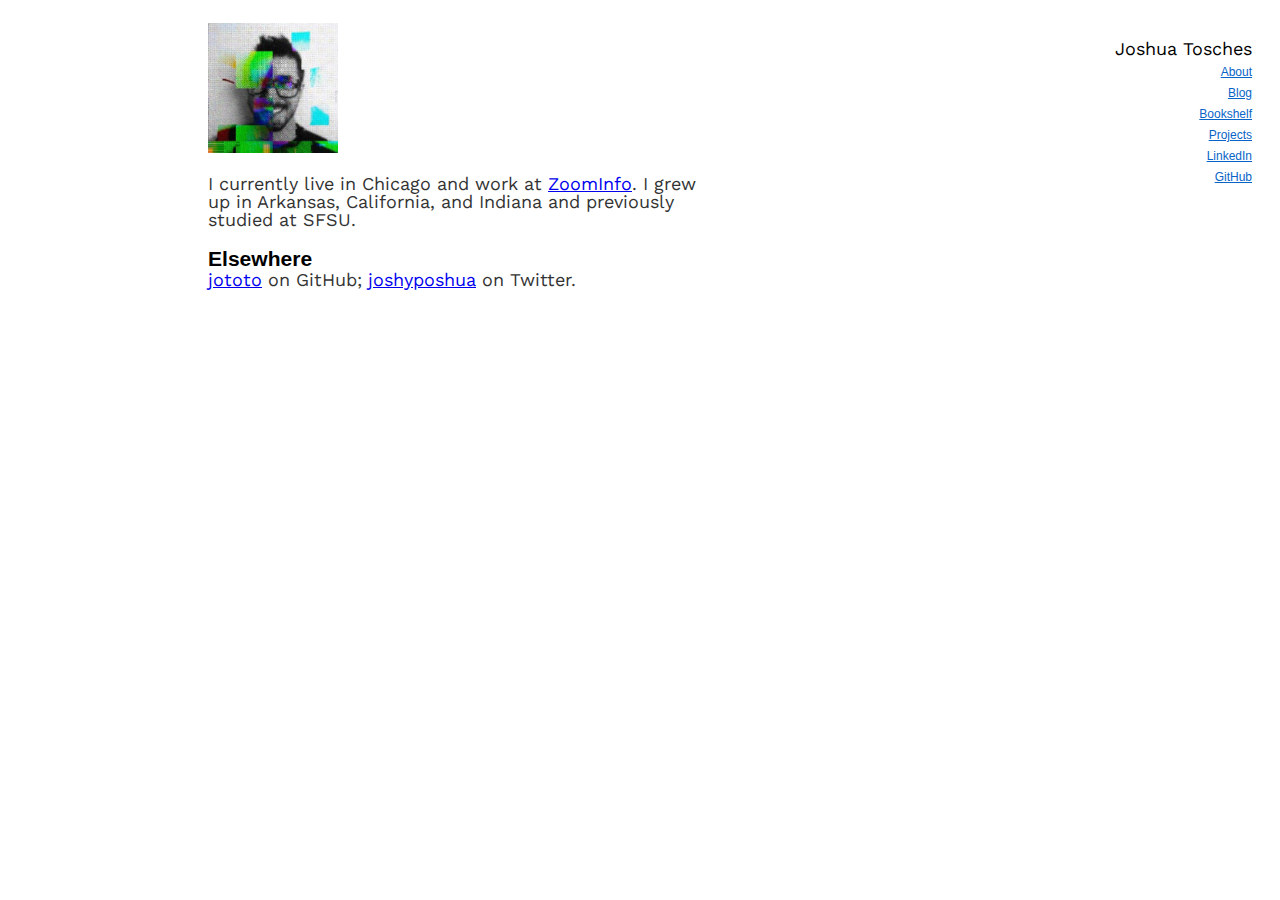
==== about.html @ 27180a7d "Update html formatting and css" ====
<!DOCTYPE html>
<html lang="en">

<head>
    <meta charset="utf-8">
    <meta name="viewport" content="width=device-width, initial-scale=1">
    <meta name="author" content="Joshua Tosches">
    <meta name="theme-color" content="#ffffff">
    <link rel="stylesheet" href="style.css">
    <title>About · Joshua Tosches</title>
</head>

<body>
    <div id="menu">
        <span class="title">Joshua Tosches</span>
        <ul>
            <li><a href="/about">About</a></li>
            <li><a href="/blog">Blog</a></li>
            <li><a href="/bookshelf">Bookshelf</a></li>
            <li><a href="/projects">Projects</a></li>
            <li></li>
            <li><a href="https://linkedin.com/in/joshua-tosches/">LinkedIn</a></li>
            <li><a href="https://github.com/jototo">GitHub</a></li>
        </ul>
    </div>
    <div id="left">&nbsp;</div>
    <div id="content">


        <img src="face.jpg" height="130" alt="Profile picture of Joshua Tosches">

        <p>I currently live in Chicago and work at <a href="https://zoominfo.com">ZoomInfo</a>. I grew up in
            Arkansas, California, and Indiana and previously studied at SFSU.</p>

        <h3>Elsewhere</h3>

        <p class="notop"><a href="https://github.com/jototo">jototo</a> on GitHub;
            <a href="https://twitter.com/joshyposhua">joshyposhua</a> on Twitter.
        </p>

    </div>
</body>

</html>
---- style.css ----
/* Import Google Fonts */
@import url('https://fonts.googleapis.com/css2?family=Work+Sans:wght@100;200;300;400;500;600;700;800;900&display=swap');

body {
  font-family: 'Work Sans', -apple-system, system-ui, sans-serif;
  font-size: 18px;
}

#menu {
  float: right;
  margin-top: 30px;
  margin-right: 20px;
  text-align: right;
  width: 150px;
}

#menu ul {
  list-style-type: none;
  margin: 0;
  padding: 0;
}

#menu li a {
  display: inline-block;
  color: #0864c7;
  font-family: "Myriad Pro", "Helvetica Neue", Helvetica;
  font-size: 12px;
}

#left {
  height: 1px;
  float: left;
  display: block;
  min-width: 0;
  overflow: hidden;
  width: 200px;
  margin: 0;
  padding: 0;
}

#content {
  margin-top: 15px;
  float: left;
  width: 500px;
}

#content h1,
#content h2,
#content h3 {
  font-family: "Myriad Pro", "Helvetica Neue", Helvetica;
  margin: 0;
}

#content h2 {
  margin-top: 2em;
}

#content .byline,
#content .byline a,
#content .note {
  font-size: 10px;
  color: #aaa;
}

#content p,
#content ul {
  color: #333;
  line-height: 18px;
}

#content sup.note {
  display: inline-block;
  margin-top: -5px;
}

#content p.notop {
  margin-top: 0;
}

#content .thanks {
  margin-top: 2em;
  padding-top: 1em;
  border-top: 1px solid #eee;
  margin-bottom: 4em;
  font-size: smaller;
  color: #777;
}

#content .thanks a {
  color: #777;
}

#content li {
  margin-bottom: 0.7em;
}

.post+.post {
  margin-top: 50px;
}

sup,
sub {
  vertical-align: baseline;
  position: relative;
  top: -0.4em;
}

sub {
  top: 0.4em;
}
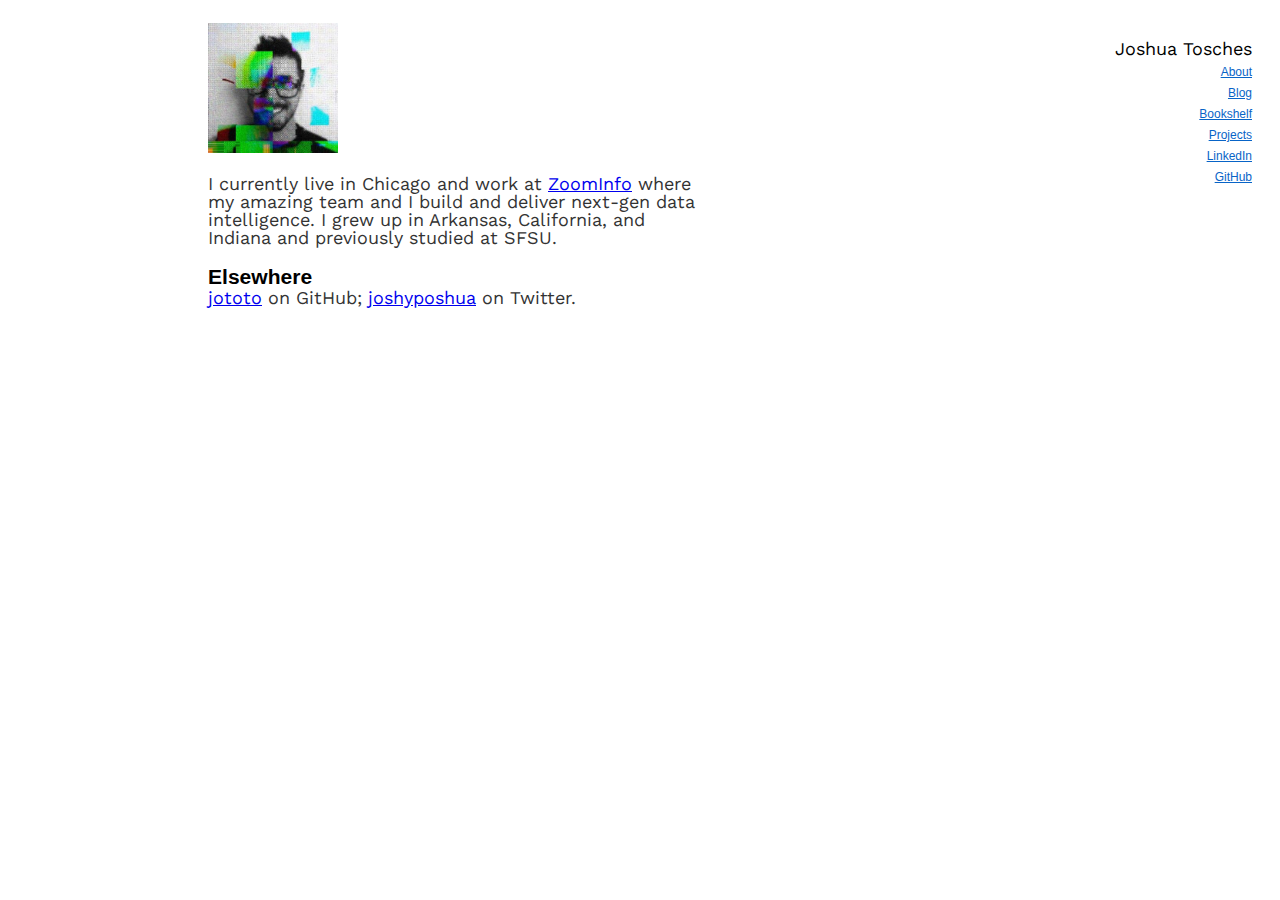
==== commit c0a1ae11: "Remove empty blog and projects pages for now. Update about." ====
--- a/about.html
+++ b/about.html
@@ -29,7 +29,8 @@
 
         <img src="face.jpg" height="130" alt="Profile picture of Joshua Tosches">
 
-        <p>I currently live in Chicago and work at <a href="https://zoominfo.com">ZoomInfo</a>. I grew up in
+        <p>I currently live in Chicago and work at <a href="https://zoominfo.com">ZoomInfo</a> 
+            where my amazing team and I build and deliver next-gen data intelligence. I grew up in
             Arkansas, California, and Indiana and previously studied at SFSU.</p>
 
         <h3>Elsewhere</h3>
--- a/style.css
+++ b/style.css
@@ -1,5 +1,26 @@
 /* Import Google Fonts */
 @import url('https://fonts.googleapis.com/css2?family=Work+Sans:wght@100;200;300;400;500;600;700;800;900&display=swap');
+
+
+/* Tablet styles (e.g., iPad) */
+@media (max-width: 768px) {
+  p {
+    max-width: 100%;
+    /* Paragraphs won't exceed the screen width */
+    word-wrap: break-word;
+    /* Allow long words to break and wrap */
+  }
+}
+
+/* Mobile styles */
+@media (max-width: 480px) {
+  p {
+    max-width: 100%;
+    /* Paragraphs won't exceed the screen width */
+    word-wrap: break-word;
+    /* Allow long words to break and wrap */
+  }
+}
 
 body {
   font-family: 'Work Sans', -apple-system, system-ui, sans-serif;
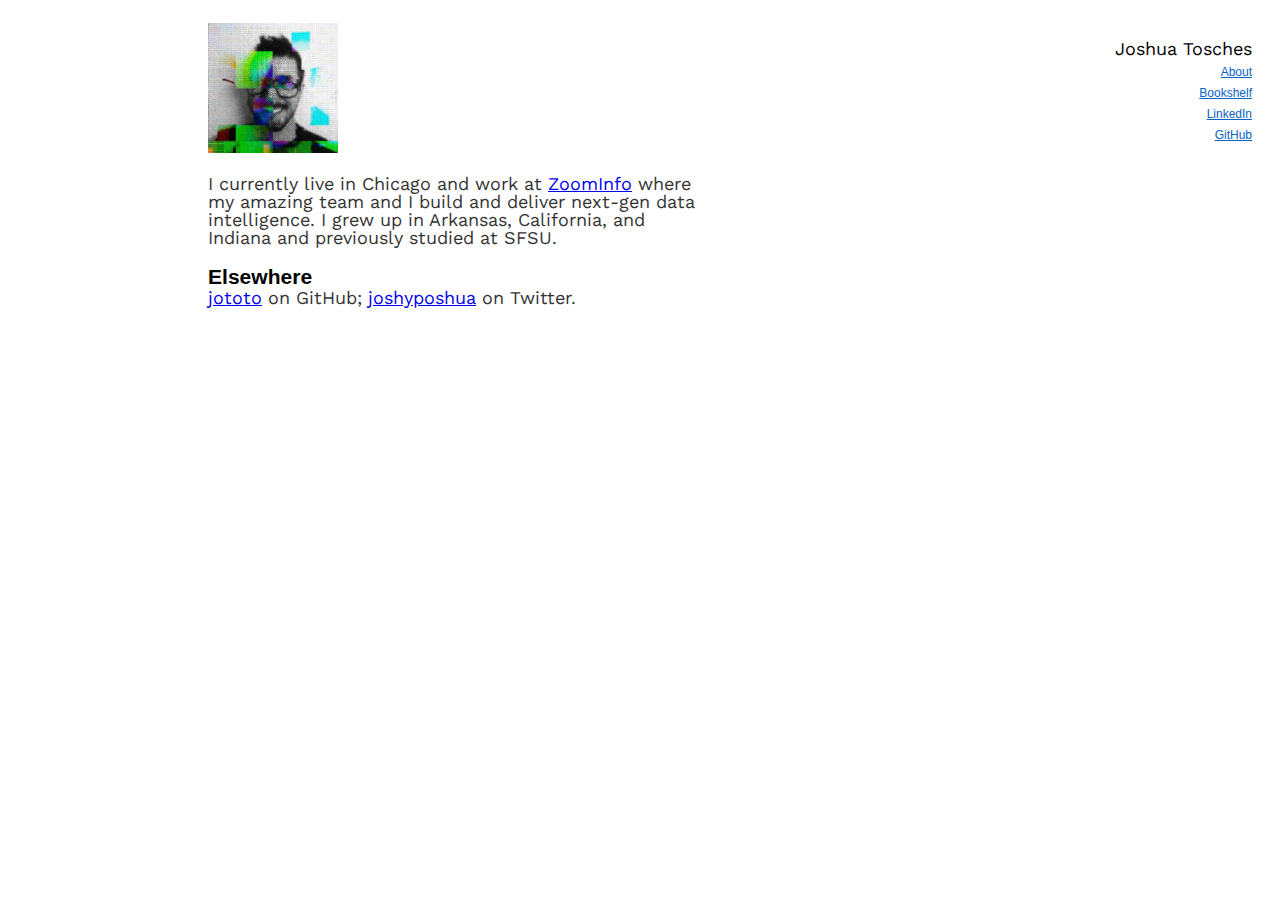
==== commit 9d1abb9a: "Update menu" ====
--- a/about.html
+++ b/about.html
@@ -15,10 +15,7 @@
         <span class="title">Joshua Tosches</span>
         <ul>
             <li><a href="/about">About</a></li>
-            <li><a href="/blog">Blog</a></li>
             <li><a href="/bookshelf">Bookshelf</a></li>
-            <li><a href="/projects">Projects</a></li>
-            <li></li>
             <li><a href="https://linkedin.com/in/joshua-tosches/">LinkedIn</a></li>
             <li><a href="https://github.com/jototo">GitHub</a></li>
         </ul>
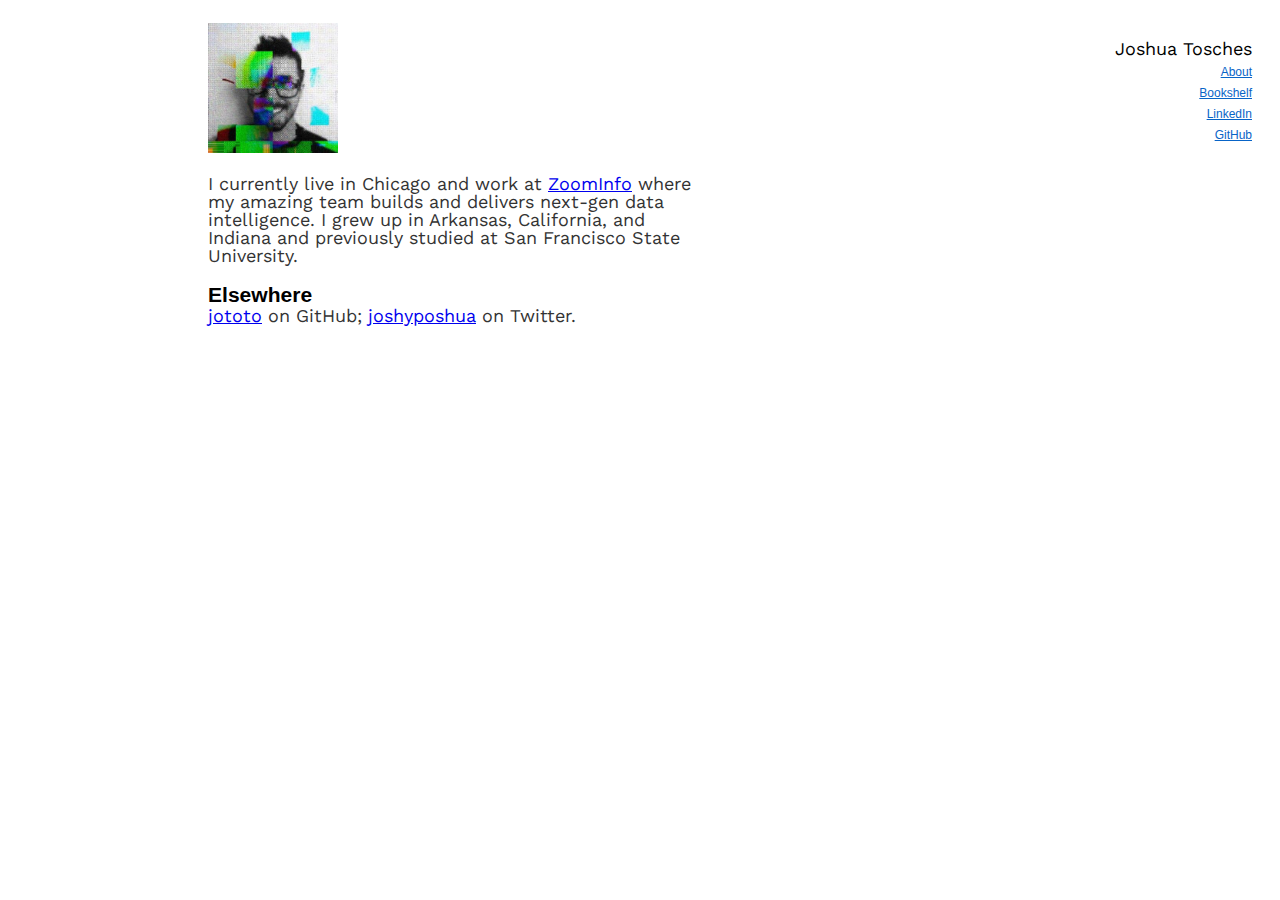
==== commit fb0a7ee8: "Update about me." ====
--- a/about.html
+++ b/about.html
@@ -27,8 +27,8 @@
         <img src="face.jpg" height="130" alt="Profile picture of Joshua Tosches">
 
         <p>I currently live in Chicago and work at <a href="https://zoominfo.com">ZoomInfo</a> 
-            where my amazing team and I build and deliver next-gen data intelligence. I grew up in
-            Arkansas, California, and Indiana and previously studied at SFSU.</p>
+            where my amazing team builds and delivers next-gen data intelligence. I grew up in
+            Arkansas, California, and Indiana and previously studied at San Francisco State University.</p>
 
         <h3>Elsewhere</h3>
 
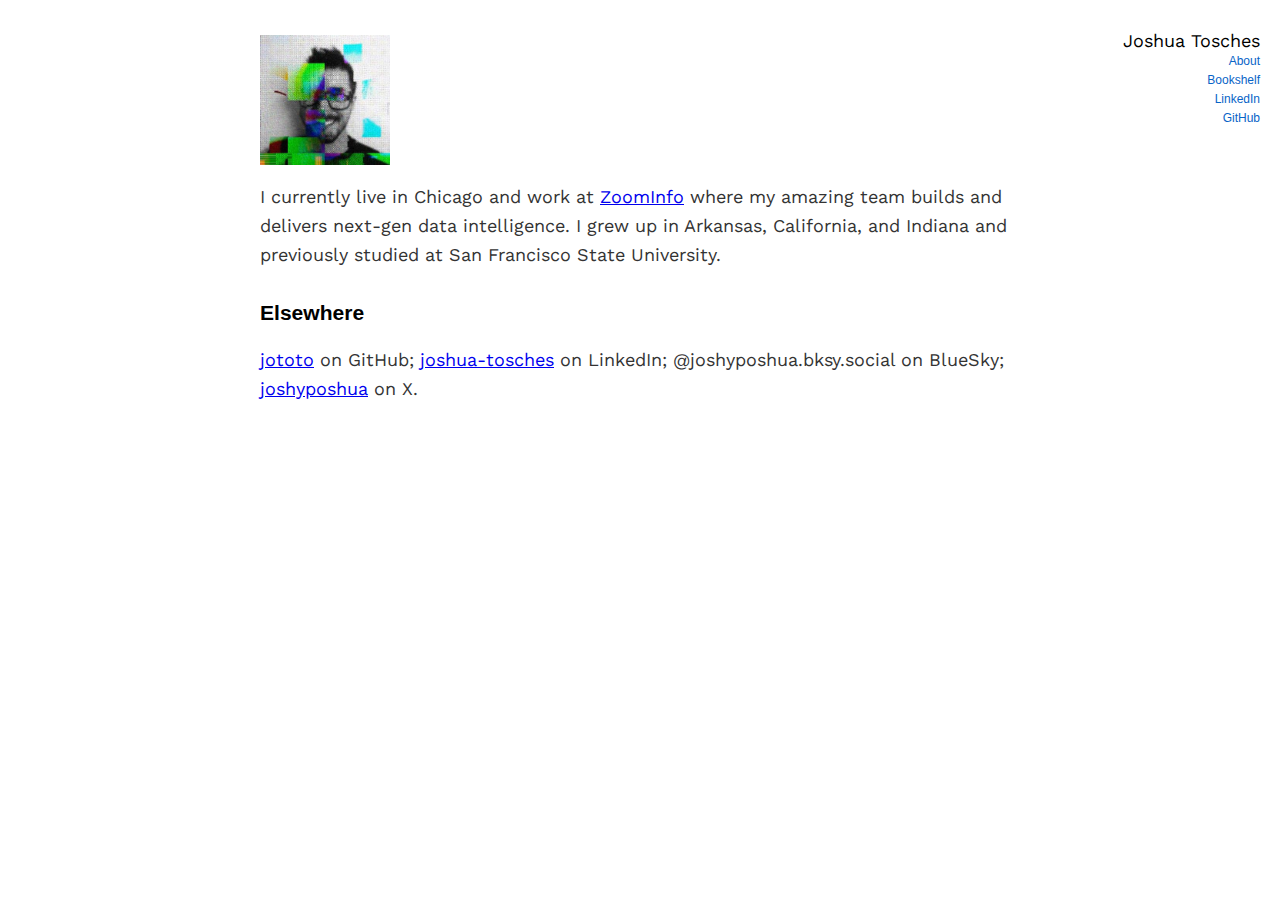
==== commit b0900979: "Update socials" ====
--- a/about.html
+++ b/about.html
@@ -20,23 +20,21 @@
             <li><a href="https://github.com/jototo">GitHub</a></li>
         </ul>
     </div>
-    <div id="left">&nbsp;</div>
-    <div id="content">
-
-
-        <img src="face.jpg" height="130" alt="Profile picture of Joshua Tosches">
-
-        <p>I currently live in Chicago and work at <a href="https://zoominfo.com">ZoomInfo</a> 
-            where my amazing team builds and delivers next-gen data intelligence. I grew up in
-            Arkansas, California, and Indiana and previously studied at San Francisco State University.</p>
-
-        <h3>Elsewhere</h3>
-
-        <p class="notop"><a href="https://github.com/jototo">jototo</a> on GitHub;
-            <a href="https://twitter.com/joshyposhua">joshyposhua</a> on Twitter.
-        </p>
-
+    <div class="container">
+        <div id="left">&nbsp;</div>
+        <div id="content">
+            <img src="face.jpg" height="130" alt="Profile picture of Joshua Tosches">
+            <p>I currently live in Chicago and work at <a href="https://zoominfo.com">ZoomInfo</a> 
+                where my amazing team builds and delivers next-gen data intelligence. I grew up in
+                Arkansas, California, and Indiana and previously studied at San Francisco State University.</p>
+            <h3>Elsewhere</h3>
+            <p class="notop"><a href="https://github.com/jototo">jototo</a> on GitHub;
+                <a href="https://linkedin.com/in/joshua-tosches">joshua-tosches</a> on LinkedIn;
+                @joshyposhua.bksy.social on BlueSky;
+                <a href="https://x.com/joshyposhua">joshyposhua</a> on X.
+            </p>
+        </div>
     </div>
 </body>
 
-</html>+</html>
--- a/style.css
+++ b/style.css
@@ -1,32 +1,22 @@
 /* Import Google Fonts */
 @import url('https://fonts.googleapis.com/css2?family=Work+Sans:wght@100;200;300;400;500;600;700;800;900&display=swap');
 
-
-/* Tablet styles (e.g., iPad) */
-@media (max-width: 768px) {
-  p {
-    max-width: 100%;
-    /* Paragraphs won't exceed the screen width */
-    word-wrap: break-word;
-    /* Allow long words to break and wrap */
-  }
-}
-
-/* Mobile styles */
-@media (max-width: 480px) {
-  p {
-    max-width: 100%;
-    /* Paragraphs won't exceed the screen width */
-    word-wrap: break-word;
-    /* Allow long words to break and wrap */
-  }
-}
-
+/* Global styles */
 body {
   font-family: 'Work Sans', -apple-system, system-ui, sans-serif;
   font-size: 18px;
+  margin: 0;
+  padding: 0;
 }
 
+.container {
+  max-width: 800px; /* Adjust maximum width as per your design */
+  margin: 0 auto;
+  padding: 20px;
+  box-sizing: border-box;
+}
+
+/* Menu styles */
 #menu {
   float: right;
   margin-top: 30px;
@@ -37,95 +27,77 @@
 
 #menu ul {
   list-style-type: none;
-  margin: 0;
+  margin-top: 3px;
   padding: 0;
 }
 
+#menu li {
+  margin-bottom: 5px; /* Add margin between menu items */
+}
+
 #menu li a {
-  display: inline-block;
+  display: block; /* Ensure each menu item is a block element */
   color: #0864c7;
   font-family: "Myriad Pro", "Helvetica Neue", Helvetica;
   font-size: 12px;
+  text-decoration: none;
 }
 
+/* Content styles */
 #left {
-  height: 1px;
-  float: left;
-  display: block;
-  min-width: 0;
-  overflow: hidden;
-  width: 200px;
-  margin: 0;
-  padding: 0;
+  display: none; /* Hide left column on mobile */
 }
 
 #content {
   margin-top: 15px;
-  float: left;
-  width: 500px;
+  padding: 0;
 }
 
-#content h1,
-#content h2,
+#content img {
+  display: block;
+  max-width: 100%; /* Ensure image scales down to fit container */
+  height: 130px; /* Maintain aspect ratio */
+  margin-bottom: 15px;
+}
+
+#content p {
+  color: #333;
+  line-height: 1.6;
+}
+
 #content h3 {
   font-family: "Myriad Pro", "Helvetica Neue", Helvetica;
-  margin: 0;
+  margin-top: 1.5em;
 }
 
-#content h2 {
-  margin-top: 2em;
-}
-
-#content .byline,
-#content .byline a,
-#content .note {
-  font-size: 10px;
-  color: #aaa;
-}
-
-#content p,
-#content ul {
-  color: #333;
-  line-height: 18px;
-}
-
-#content sup.note {
-  display: inline-block;
-  margin-top: -5px;
-}
-
-#content p.notop {
+#content .notop {
   margin-top: 0;
 }
 
-#content .thanks {
-  margin-top: 2em;
-  padding-top: 1em;
-  border-top: 1px solid #eee;
-  margin-bottom: 4em;
-  font-size: smaller;
-  color: #777;
+/* Responsive adjustments */
+@media (max-width: 768px) {
+  body {
+    font-size: 16px; /* Adjust font size for tablets */
+  }
+  .container {
+    padding: 10px;
+  }
+  #menu {
+    float: none;
+    margin: 10px right; /* Center align menu on smaller screens */
+    text-align: right;
+    width: auto;
+  }
 }
 
-#content .thanks a {
-  color: #777;
+@media (max-width: 480px) {
+  body {
+    font-size: 16px; /* Further adjust font size for mobile */
+  }
+  .container {
+    padding: 5px;
+  }
+  #content {
+    padding: 0 10px; /* Add padding to content for better spacing */
+  }
 }
-
-#content li {
-  margin-bottom: 0.7em;
-}
-
-.post+.post {
-  margin-top: 50px;
-}
-
-sup,
-sub {
-  vertical-align: baseline;
-  position: relative;
-  top: -0.4em;
-}
-
-sub {
-  top: 0.4em;
-}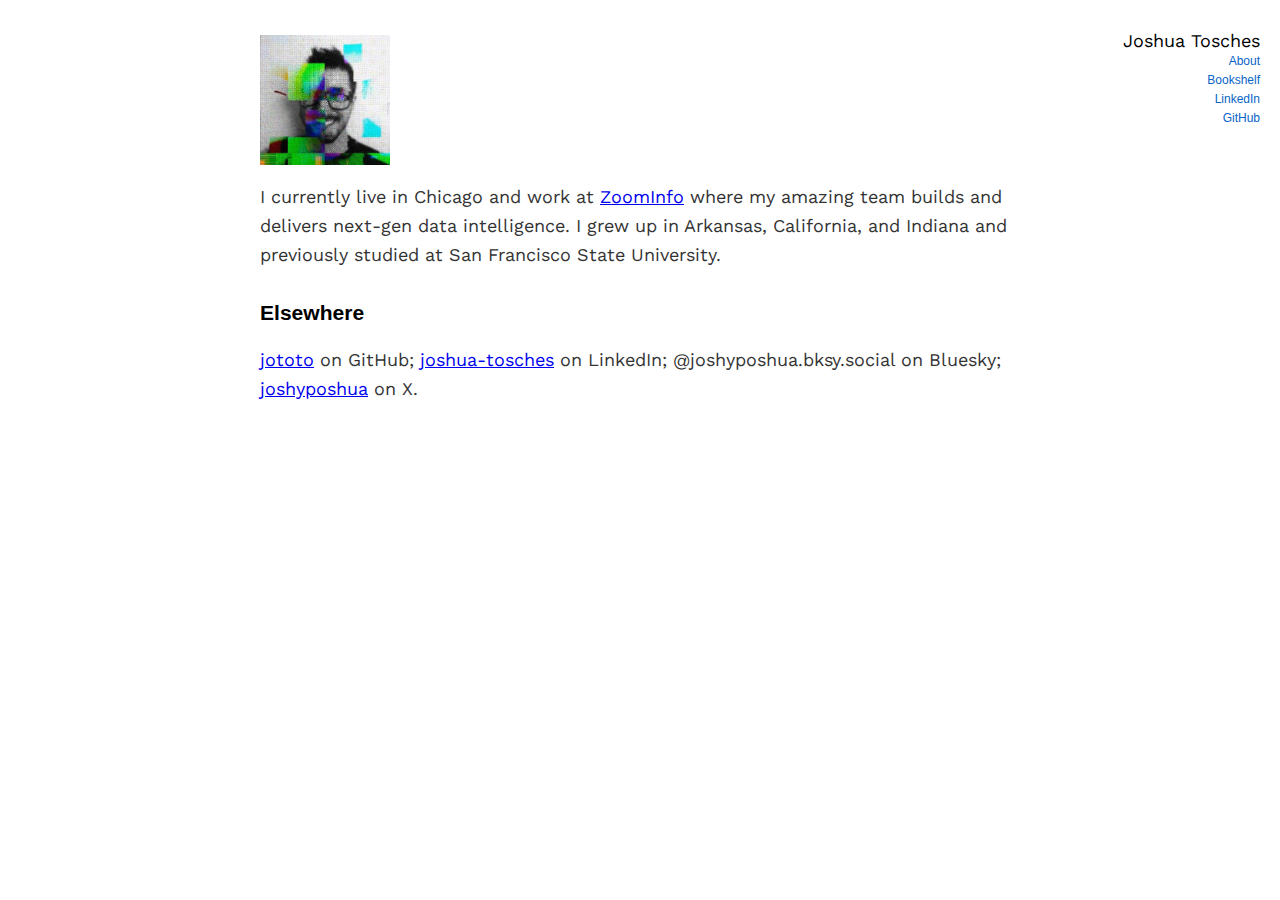
==== commit 2f4a3c5e: "Fix bluesky typo" ====
--- a/about.html
+++ b/about.html
@@ -30,7 +30,7 @@
             <h3>Elsewhere</h3>
             <p class="notop"><a href="https://github.com/jototo">jototo</a> on GitHub;
                 <a href="https://linkedin.com/in/joshua-tosches">joshua-tosches</a> on LinkedIn;
-                @joshyposhua.bksy.social on BlueSky;
+                @joshyposhua.bksy.social on Bluesky;
                 <a href="https://x.com/joshyposhua">joshyposhua</a> on X.
             </p>
         </div>
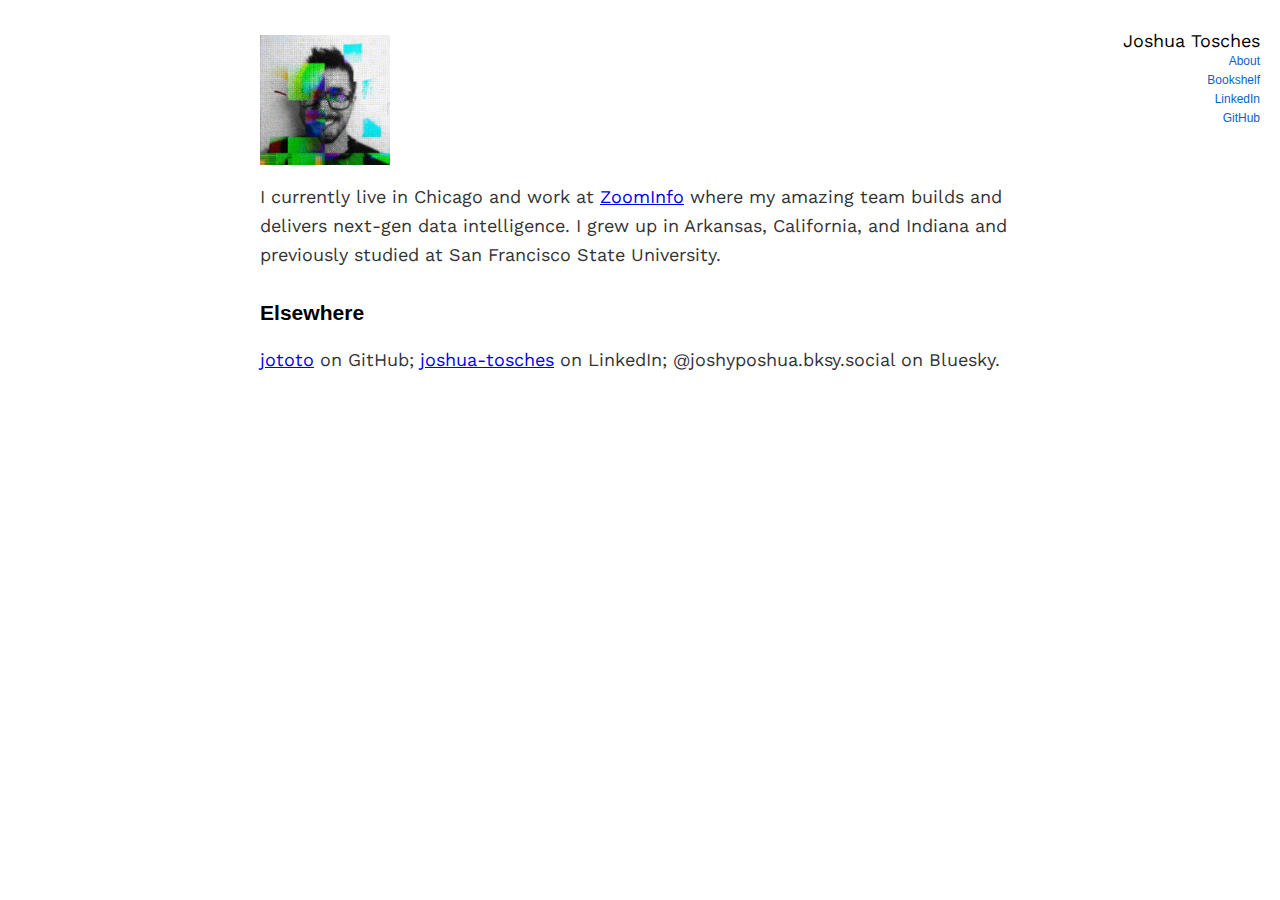
==== commit e582eeb7: "Remove X reference" ====
--- a/about.html
+++ b/about.html
@@ -30,8 +30,7 @@
             <h3>Elsewhere</h3>
             <p class="notop"><a href="https://github.com/jototo">jototo</a> on GitHub;
                 <a href="https://linkedin.com/in/joshua-tosches">joshua-tosches</a> on LinkedIn;
-                @joshyposhua.bksy.social on Bluesky;
-                <a href="https://x.com/joshyposhua">joshyposhua</a> on X.
+                @joshyposhua.bksy.social on Bluesky.
             </p>
         </div>
     </div>
--- a/style.css
+++ b/style.css
@@ -101,3 +101,23 @@
     padding: 0 10px; /* Add padding to content for better spacing */
   }
 }
+
+/* Dark mode styles */
+@media (prefers-color-scheme: dark) {
+  body {
+    background-color: #121212;
+    color: #e0e0e0;
+  }
+
+  #menu li a {
+    color: #bb86fc;
+  }
+
+  #content p {
+    color: #e0e0e0;
+  }
+
+  #content h3 {
+    color: #bb86fc;
+  }
+}
